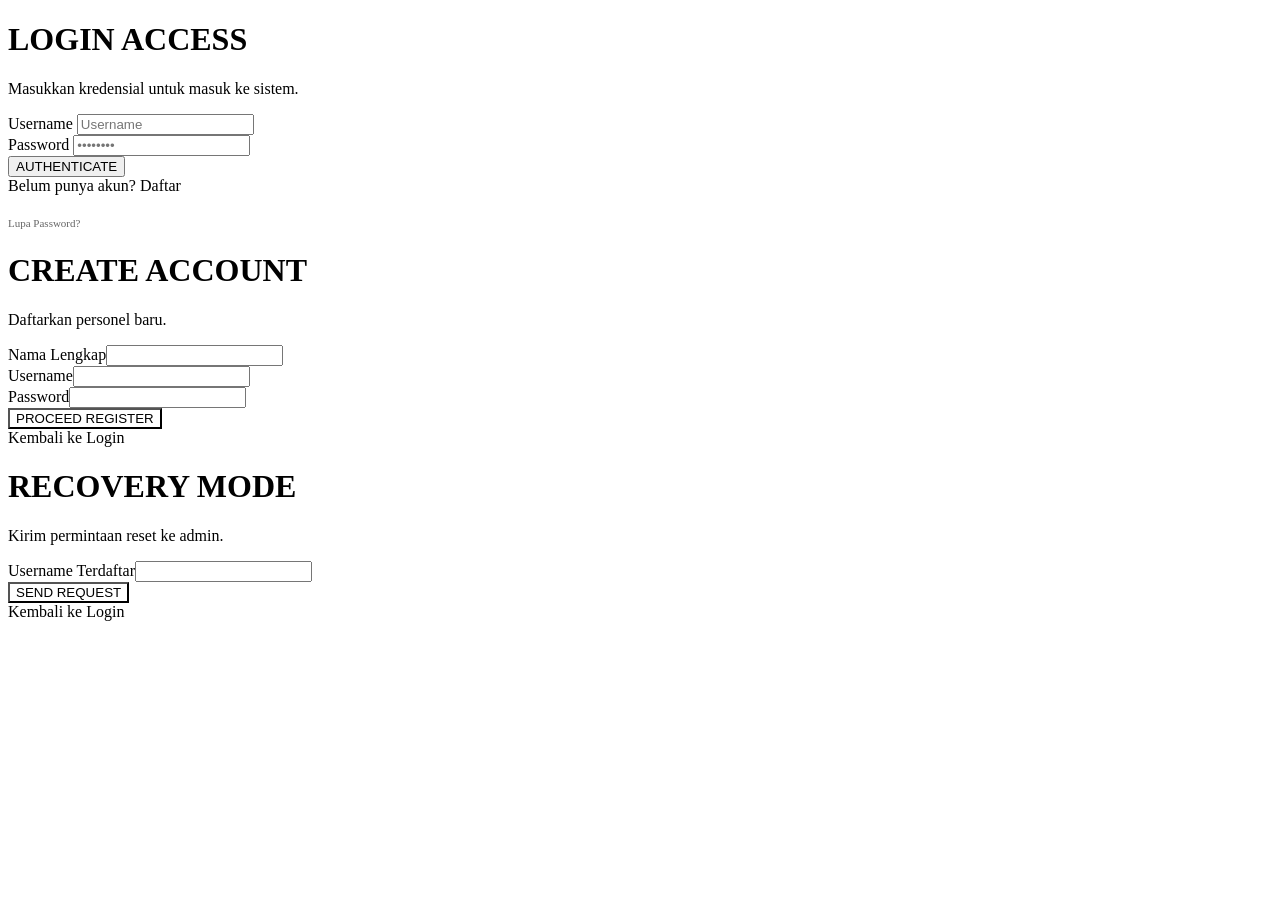
==== index.html @ b0d8b5b5 "Create index.html" ====
<!DOCTYPE html>
<html lang="id">
<head>
    <meta charset="UTF-8" />
    <meta name="viewport" content="width=device-width, initial-scale=1.0" />
    <title>TVTOTO | Secure Access</title>
    <link href="https://fonts.googleapis.com/css2?family=Plus+Jakarta+Sans:wght@400;600;700;800&family=Orbitron:wght@500;700;900&display=swap" rel="stylesheet">
    <link rel="stylesheet" href="style.css">
</head>
<body>
    <div id="loginPage">
        <div class="auth-container">
            <div id="loginForm">
                <div class="auth-header">
                    <h1>LOGIN<span> ACCESS</span></h1>
                    <p>Masukkan kredensial untuk masuk ke sistem.</p>
                </div>
                <div class="form-group">
                    <label>Username</label>
                    <input type="text" id="userLogin" placeholder="Username">
                </div>
                <div class="form-group">
                    <label>Password</label>
                    <input type="password" id="passLogin" placeholder="••••••••">
                </div>
                <button class="auth-btn" onclick="handleLogin()">AUTHENTICATE</button>
                <div class="auth-footer">
                    Belum punya akun? <a onclick="toggleAuth('register')">Daftar</a><br><br>
                    <a onclick="toggleAuth('forgot')" style="font-size: 11px; opacity: 0.6;">Lupa Password?</a>
                </div>
            </div>

            <div id="registerForm" class="hidden">
                <div class="auth-header">
                    <h1>CREATE<span> ACCOUNT</span></h1>
                    <p>Daftarkan personel baru.</p>
                </div>
                <div class="form-group"><label>Nama Lengkap</label><input type="text"></div>
                <div class="form-group"><label>Username</label><input type="text"></div>
                <div class="form-group"><label>Password</label><input type="password"></div>
                <button class="auth-btn" style="background: var(--success);" onclick="alert('Berhasil! Silakan Login.')">PROCEED REGISTER</button>
                <div class="auth-footer"><a onclick="toggleAuth('login')">Kembali ke Login</a></div>
            </div>

            <div id="forgotForm" class="hidden">
                <div class="auth-header">
                    <h1>RECOVERY<span> MODE</span></h1>
                    <p>Kirim permintaan reset ke admin.</p>
                </div>
                <div class="form-group"><label>Username Terdaftar</label><input type="text"></div>
                <button class="auth-btn" style="background: var(--danger);" onclick="alert('Permintaan terkirim!')">SEND REQUEST</button>
                <div class="auth-footer"><a onclick="toggleAuth('login')">Kembali ke Login</a></div>
            </div>
        </div>
    </div>
    <script src="script.js"></script>
</body>
</html>
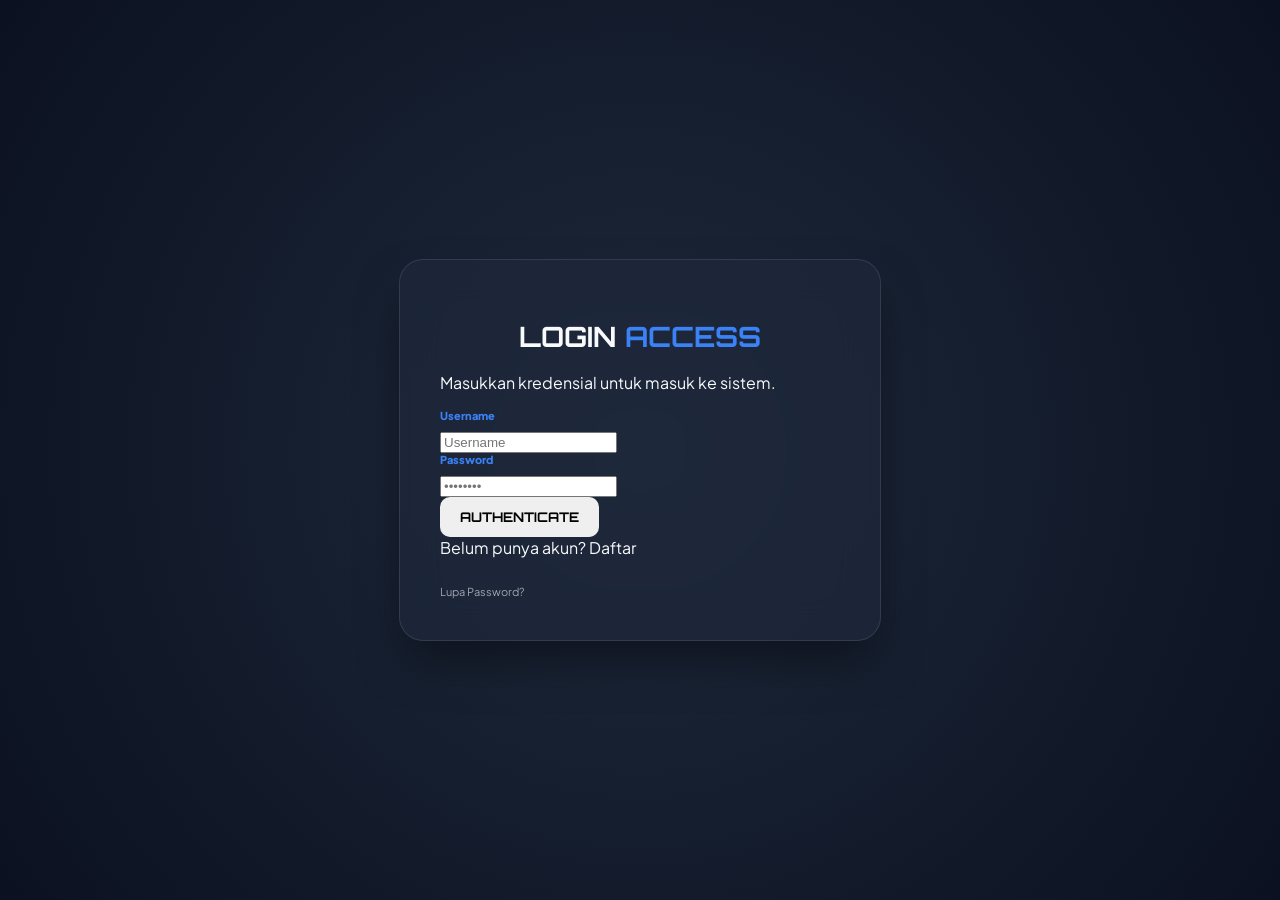
==== commit f75a7de2: "Update index.html" ====
--- a/index.html
+++ b/index.html
@@ -31,25 +31,18 @@
             </div>
 
             <div id="registerForm" class="hidden">
-                <div class="auth-header">
-                    <h1>CREATE<span> ACCOUNT</span></h1>
-                    <p>Daftarkan personel baru.</p>
-                </div>
-                <div class="form-group"><label>Nama Lengkap</label><input type="text"></div>
+                <div class="auth-header"><h1>CREATE<span> ACCOUNT</span></h1></div>
                 <div class="form-group"><label>Username</label><input type="text"></div>
                 <div class="form-group"><label>Password</label><input type="password"></div>
-                <button class="auth-btn" style="background: var(--success);" onclick="alert('Berhasil! Silakan Login.')">PROCEED REGISTER</button>
-                <div class="auth-footer"><a onclick="toggleAuth('login')">Kembali ke Login</a></div>
+                <button class="auth-btn" style="background: var(--success);" onclick="toggleAuth('login')">REGISTER</button>
+                <div class="auth-footer"><a onclick="toggleAuth('login')">Kembali</a></div>
             </div>
 
             <div id="forgotForm" class="hidden">
-                <div class="auth-header">
-                    <h1>RECOVERY<span> MODE</span></h1>
-                    <p>Kirim permintaan reset ke admin.</p>
-                </div>
-                <div class="form-group"><label>Username Terdaftar</label><input type="text"></div>
-                <button class="auth-btn" style="background: var(--danger);" onclick="alert('Permintaan terkirim!')">SEND REQUEST</button>
-                <div class="auth-footer"><a onclick="toggleAuth('login')">Kembali ke Login</a></div>
+                <div class="auth-header"><h1>RECOVERY<span> MODE</span></h1></div>
+                <div class="form-group"><label>Username</label><input type="text"></div>
+                <button class="auth-btn" style="background: var(--danger);" onclick="toggleAuth('login')">RESET</button>
+                <div class="auth-footer"><a onclick="toggleAuth('login')">Kembali</a></div>
             </div>
         </div>
     </div>
--- a/style.css
+++ b/style.css
@@ -0,0 +1,73 @@
+:root {
+    --primary-bg: #0b1120;
+    --sidebar-bg: #0f172a;
+    --accent-blue: #3b82f6;
+    --accent-yellow: #ffff00;
+    --danger: #ef4444;
+    --success: #22c55e;
+    --glass: rgba(30, 41, 59, 0.7);
+    --border: rgba(255, 255, 255, 0.1);
+}
+
+body, html {
+    margin: 0; padding: 0;
+    font-family: 'Plus Jakarta Sans', sans-serif;
+    background: var(--primary-bg);
+    color: #f8fafc;
+    height: 100vh; overflow: hidden;
+}
+
+/* Auth Pages */
+#loginPage {
+    height: 100vh; display: flex; align-items: center; justify-content: center;
+    background: radial-gradient(circle at center, #1e293b 0%, #0b1120 100%);
+}
+
+.auth-container {
+    width: 100%; max-width: 400px; padding: 40px;
+    background: var(--glass); backdrop-filter: blur(20px);
+    border-radius: 24px; border: 1px solid var(--border);
+    box-shadow: 0 25px 50px -12px rgba(0, 0, 0, 0.5);
+}
+
+.auth-header h1 { font-family: 'Orbitron'; font-size: 28px; text-align: center; }
+.auth-header h1 span { color: var(--accent-blue); }
+
+/* Dashboard Layout */
+.sidebar { width: 280px; background: var(--sidebar-bg); border-right: 1px solid var(--border); display: flex; flex-direction: column; }
+.brand-text { font-family: 'Orbitron'; font-size: 1.4rem; font-weight: 900; padding: 30px 25px; }
+.brand-text span { color: var(--accent-blue); }
+
+.nav-item { margin: 4px 15px; padding: 12px 15px; border-radius: 12px; cursor: pointer; display: flex; align-items: center; gap: 12px; color: #94a3b8; transition: 0.2s; font-weight: 600; }
+.nav-item.active { background: rgba(59, 130, 246, 0.1); color: var(--accent-blue); }
+.nav-badge { background: var(--danger); color: white; padding: 2px 8px; border-radius: 6px; font-size: 9px; margin-left: auto; }
+
+.main-content { flex: 1; padding: 40px; overflow-y: auto; }
+.card { background: var(--glass); padding: 30px; border-radius: 20px; border: 1px solid var(--border); margin-bottom: 20px; }
+.orbitron-title { font-family: 'Orbitron'; color: var(--accent-yellow); margin: 0 0 20px; font-size: 20px; }
+
+/* Components */
+.grid-2 { display: grid; grid-template-columns: 1fr 1fr; gap: 20px; }
+textarea, .custom-select { width: 100%; background: #000; color: #fff; border: 1px solid var(--border); border-radius: 12px; padding: 12px; box-sizing: border-box; }
+label { display: block; color: var(--accent-blue); font-size: 11px; font-weight: 800; margin-bottom: 8px; }
+
+.btn-group-row { display: flex; gap: 10px; margin-top: 20px; }
+button { padding: 12px 20px; border: none; border-radius: 10px; font-family: 'Orbitron'; cursor: pointer; font-weight: 700; transition: 0.3s; }
+.btn-acak { background: var(--accent-blue); color: white; flex: 2; }
+.btn-png { background: var(--success); color: #000; flex: 1; }
+.btn-reset { background: var(--danger); color: white; flex: 1; }
+
+/* Capture Area */
+.capture-box { background: white; padding: 30px; border-radius: 15px; color: #000; }
+.capture-header { text-align: center; border-bottom: 3px solid var(--sidebar-bg); margin-bottom: 20px; padding-bottom: 10px; }
+.shift-tag { font-size: 20px; font-weight: 900; color: #15803d; }
+.result-table { width: 100%; border-collapse: collapse; }
+.result-table th { background: #f1f5f9; padding: 12px; border: 1px solid #cbd5e1; }
+.result-table td { padding: 12px; border: 1px solid #cbd5e1; text-align: center; font-weight: 700; }
+.operator-lock { background: #dcfce7 !important; color: #166534; }
+
+.history-grid { display: grid; grid-template-columns: repeat(auto-fill, minmax(200px, 1fr)); gap: 10px; }
+.history-item { background: rgba(255,255,255,0.05); padding: 10px; border-radius: 8px; cursor: pointer; font-size: 12px; }
+
+.hidden { display: none !important; }
+.flex { display: flex; }
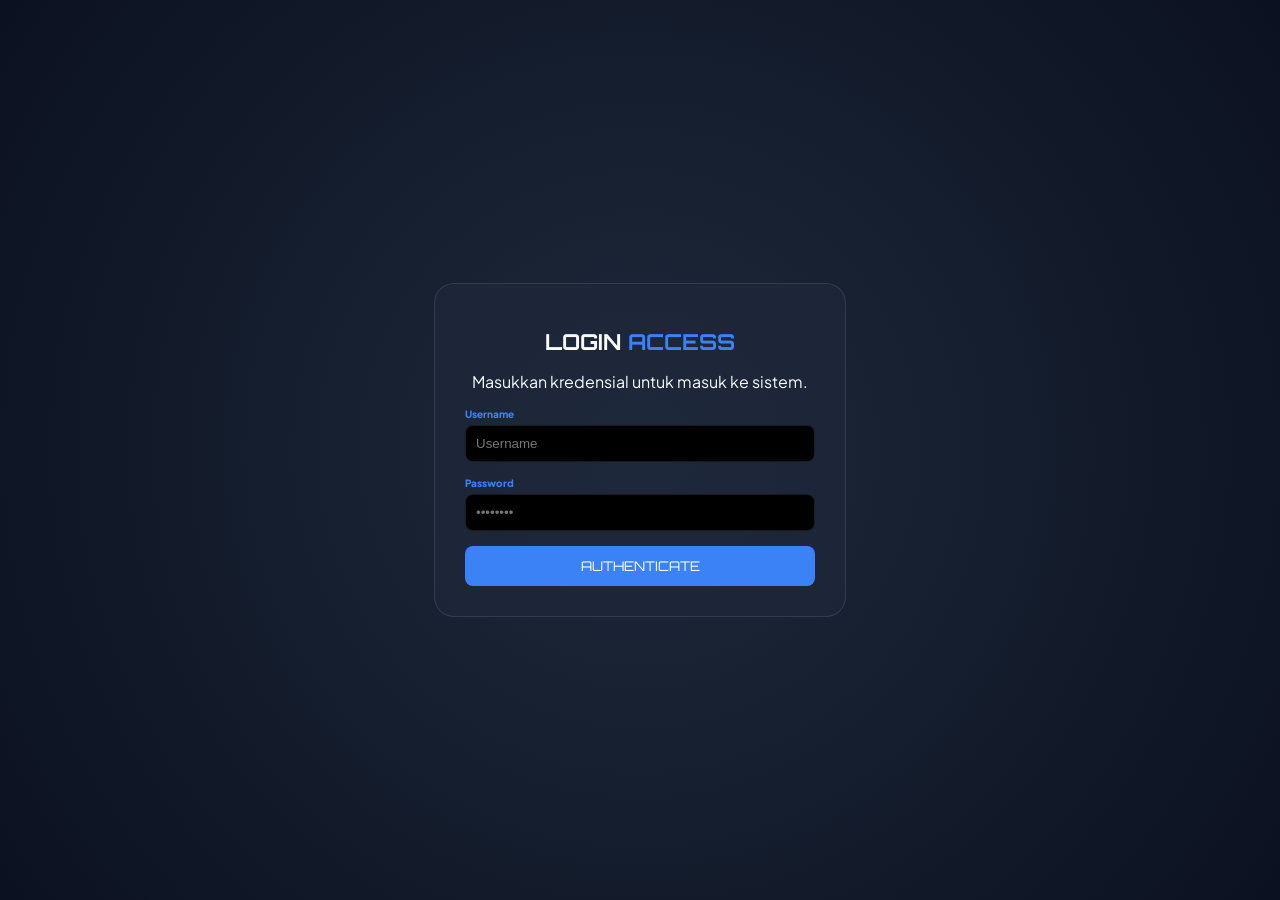
==== commit 5cff7dee: "Update index.html" ====
--- a/index.html
+++ b/index.html
@@ -24,25 +24,6 @@
                     <input type="password" id="passLogin" placeholder="••••••••">
                 </div>
                 <button class="auth-btn" onclick="handleLogin()">AUTHENTICATE</button>
-                <div class="auth-footer">
-                    Belum punya akun? <a onclick="toggleAuth('register')">Daftar</a><br><br>
-                    <a onclick="toggleAuth('forgot')" style="font-size: 11px; opacity: 0.6;">Lupa Password?</a>
-                </div>
-            </div>
-
-            <div id="registerForm" class="hidden">
-                <div class="auth-header"><h1>CREATE<span> ACCOUNT</span></h1></div>
-                <div class="form-group"><label>Username</label><input type="text"></div>
-                <div class="form-group"><label>Password</label><input type="password"></div>
-                <button class="auth-btn" style="background: var(--success);" onclick="toggleAuth('login')">REGISTER</button>
-                <div class="auth-footer"><a onclick="toggleAuth('login')">Kembali</a></div>
-            </div>
-
-            <div id="forgotForm" class="hidden">
-                <div class="auth-header"><h1>RECOVERY<span> MODE</span></h1></div>
-                <div class="form-group"><label>Username</label><input type="text"></div>
-                <button class="auth-btn" style="background: var(--danger);" onclick="toggleAuth('login')">RESET</button>
-                <div class="auth-footer"><a onclick="toggleAuth('login')">Kembali</a></div>
             </div>
         </div>
     </div>
--- a/style.css
+++ b/style.css
@@ -10,64 +10,55 @@
 }
 
 body, html {
-    margin: 0; padding: 0;
-    font-family: 'Plus Jakarta Sans', sans-serif;
-    background: var(--primary-bg);
-    color: #f8fafc;
-    height: 100vh; overflow: hidden;
+    margin: 0; font-family: 'Plus Jakarta Sans', sans-serif;
+    background: var(--primary-bg); color: #f8fafc; height: 100vh; overflow: hidden;
 }
 
-/* Auth Pages */
-#loginPage {
-    height: 100vh; display: flex; align-items: center; justify-content: center;
-    background: radial-gradient(circle at center, #1e293b 0%, #0b1120 100%);
-}
+.flex { display: flex; }
+.hidden { display: none !important; }
 
-.auth-container {
-    width: 100%; max-width: 400px; padding: 40px;
-    background: var(--glass); backdrop-filter: blur(20px);
-    border-radius: 24px; border: 1px solid var(--border);
-    box-shadow: 0 25px 50px -12px rgba(0, 0, 0, 0.5);
-}
+/* Auth */
+#loginPage { height: 100vh; display: flex; align-items: center; justify-content: center; background: radial-gradient(circle, #1e293b, #0b1120); }
+.auth-container { width: 350px; padding: 30px; background: var(--glass); border-radius: 20px; border: 1px solid var(--border); text-align: center; }
+.auth-header h1 { font-family: 'Orbitron'; font-size: 22px; }
+.auth-header span { color: var(--accent-blue); }
+.form-group { margin-bottom: 15px; text-align: left; }
+.form-group label { font-size: 10px; color: var(--accent-blue); font-weight: 800; display: block; margin-bottom: 5px; }
+.form-group input, .custom-select, textarea { width: 100%; padding: 10px; background: #000; border: 1px solid var(--border); color: #fff; border-radius: 8px; box-sizing: border-box; }
+.auth-btn { width: 100%; padding: 12px; background: var(--accent-blue); color: #fff; border: none; border-radius: 8px; font-family: 'Orbitron'; cursor: pointer; }
 
-.auth-header h1 { font-family: 'Orbitron'; font-size: 28px; text-align: center; }
-.auth-header h1 span { color: var(--accent-blue); }
+/* Dashboard */
+.sidebar { width: 250px; background: var(--sidebar-bg); border-right: 1px solid var(--border); display: flex; flex-direction: column; }
+.brand-text { font-family: 'Orbitron'; font-size: 1.2rem; font-weight: 900; padding: 25px; }
+.brand-text span { color: var(--accent-blue); }
+.menu-label { padding: 10px 25px; font-size: 10px; color: #475569; font-weight: 800; }
+.nav-item { padding: 12px 25px; color: #94a3b8; cursor: pointer; font-size: 14px; display: flex; align-items: center; gap: 10px; }
+.nav-item.active { background: rgba(59, 130, 246, 0.1); color: var(--accent-blue); }
+.nav-badge { font-size: 8px; background: var(--danger); color: #fff; padding: 2px 5px; border-radius: 4px; margin-left: auto; }
 
-/* Dashboard Layout */
-.sidebar { width: 280px; background: var(--sidebar-bg); border-right: 1px solid var(--border); display: flex; flex-direction: column; }
-.brand-text { font-family: 'Orbitron'; font-size: 1.4rem; font-weight: 900; padding: 30px 25px; }
-.brand-text span { color: var(--accent-blue); }
+.main-content { flex: 1; padding: 25px; overflow-y: auto; }
+.card { background: var(--glass); padding: 20px; border-radius: 15px; border: 1px solid var(--border); }
+.orbitron-title { font-family: 'Orbitron'; color: var(--accent-yellow); font-size: 16px; margin-top: 0; }
+.grid-2 { display: grid; grid-template-columns: 1fr 1fr; gap: 15px; }
 
-.nav-item { margin: 4px 15px; padding: 12px 15px; border-radius: 12px; cursor: pointer; display: flex; align-items: center; gap: 12px; color: #94a3b8; transition: 0.2s; font-weight: 600; }
-.nav-item.active { background: rgba(59, 130, 246, 0.1); color: var(--accent-blue); }
-.nav-badge { background: var(--danger); color: white; padding: 2px 8px; border-radius: 6px; font-size: 9px; margin-left: auto; }
+.btn-group-row { display: flex; gap: 10px; margin-top: 15px; }
+.btn-group-row button { flex: 1; padding: 10px; font-size: 10px; font-family: 'Orbitron'; border: none; border-radius: 8px; cursor: pointer; }
+.btn-acak { background: var(--accent-blue); color: #fff; }
+.btn-png { background: var(--success); color: #000; }
+.btn-reset { background: var(--danger); color: #fff; }
 
-.main-content { flex: 1; padding: 40px; overflow-y: auto; }
-.card { background: var(--glass); padding: 30px; border-radius: 20px; border: 1px solid var(--border); margin-bottom: 20px; }
-.orbitron-title { font-family: 'Orbitron'; color: var(--accent-yellow); margin: 0 0 20px; font-size: 20px; }
+/* REVISI TABEL KECIL */
+.capture-container { display: flex; justify-content: center; margin-top: 20px; }
+.capture-box { width: 100%; max-width: 550px; background: #fff; padding: 20px; border-radius: 10px; color: #000; }
+.capture-header { text-align: center; border-bottom: 2px solid #000; margin-bottom: 15px; padding-bottom: 5px; }
+.capture-header h2 { font-size: 14px; margin: 0; }
+.shift-tag { font-size: 16px; font-weight: 900; color: #15803d; }
+.date-tag { font-size: 10px; color: #64748b; }
 
-/* Components */
-.grid-2 { display: grid; grid-template-columns: 1fr 1fr; gap: 20px; }
-textarea, .custom-select { width: 100%; background: #000; color: #fff; border: 1px solid var(--border); border-radius: 12px; padding: 12px; box-sizing: border-box; }
-label { display: block; color: var(--accent-blue); font-size: 11px; font-weight: 800; margin-bottom: 8px; }
-
-.btn-group-row { display: flex; gap: 10px; margin-top: 20px; }
-button { padding: 12px 20px; border: none; border-radius: 10px; font-family: 'Orbitron'; cursor: pointer; font-weight: 700; transition: 0.3s; }
-.btn-acak { background: var(--accent-blue); color: white; flex: 2; }
-.btn-png { background: var(--success); color: #000; flex: 1; }
-.btn-reset { background: var(--danger); color: white; flex: 1; }
-
-/* Capture Area */
-.capture-box { background: white; padding: 30px; border-radius: 15px; color: #000; }
-.capture-header { text-align: center; border-bottom: 3px solid var(--sidebar-bg); margin-bottom: 20px; padding-bottom: 10px; }
-.shift-tag { font-size: 20px; font-weight: 900; color: #15803d; }
-.result-table { width: 100%; border-collapse: collapse; }
-.result-table th { background: #f1f5f9; padding: 12px; border: 1px solid #cbd5e1; }
-.result-table td { padding: 12px; border: 1px solid #cbd5e1; text-align: center; font-weight: 700; }
+.result-table { width: 100%; border-collapse: collapse; font-size: 11px; }
+.result-table th { background: #f1f5f9; padding: 8px; border: 1px solid #cbd5e1; }
+.result-table td { padding: 6px; border: 1px solid #cbd5e1; text-align: center; font-weight: 700; }
 .operator-lock { background: #dcfce7 !important; color: #166534; }
 
-.history-grid { display: grid; grid-template-columns: repeat(auto-fill, minmax(200px, 1fr)); gap: 10px; }
-.history-item { background: rgba(255,255,255,0.05); padding: 10px; border-radius: 8px; cursor: pointer; font-size: 12px; }
-
-.hidden { display: none !important; }
-.flex { display: flex; }
+.history-grid { display: flex; gap: 10px; flex-wrap: wrap; }
+.history-item { background: rgba(255,255,255,0.05); padding: 8px; border-radius: 5px; font-size: 10px; cursor: pointer; }
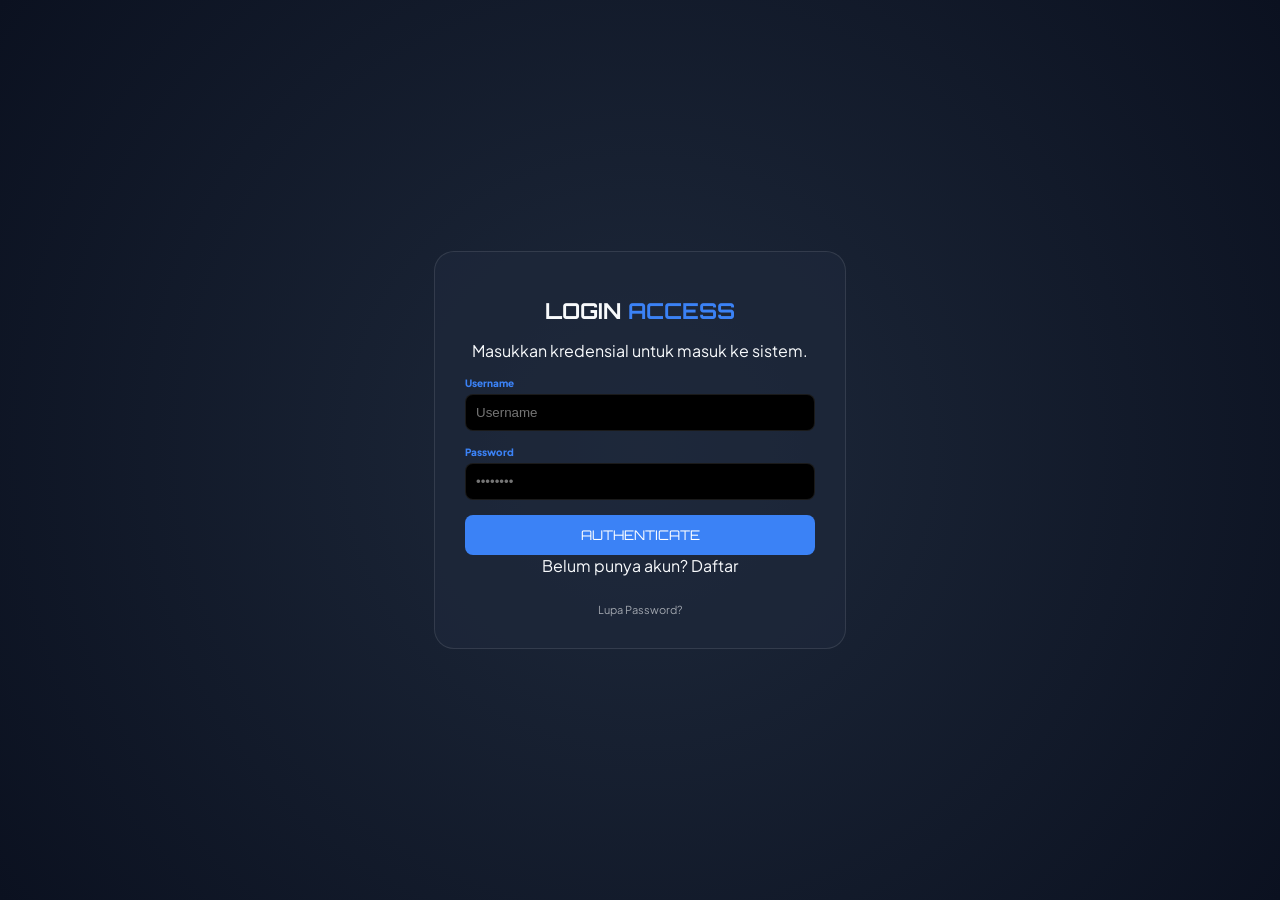
==== commit 947b57d0: "Update index.html" ====
--- a/index.html
+++ b/index.html
@@ -24,6 +24,25 @@
                     <input type="password" id="passLogin" placeholder="••••••••">
                 </div>
                 <button class="auth-btn" onclick="handleLogin()">AUTHENTICATE</button>
+                <div class="auth-footer">
+                    Belum punya akun? <a onclick="toggleAuth('register')">Daftar</a><br><br>
+                    <a onclick="toggleAuth('forgot')" style="font-size: 11px; opacity: 0.6;">Lupa Password?</a>
+                </div>
+            </div>
+
+            <div id="registerForm" class="hidden">
+                <div class="auth-header"><h1>CREATE<span> ACCOUNT</span></h1></div>
+                <div class="form-group"><label>Username</label><input type="text"></div>
+                <div class="form-group"><label>Password</label><input type="password"></div>
+                <button class="auth-btn" style="background: var(--success);" onclick="toggleAuth('login')">REGISTER</button>
+                <div class="auth-footer"><a onclick="toggleAuth('login')">Kembali</a></div>
+            </div>
+
+            <div id="forgotForm" class="hidden">
+                <div class="auth-header"><h1>RECOVERY<span> MODE</span></h1></div>
+                <div class="form-group"><label>Username</label><input type="text"></div>
+                <button class="auth-btn" style="background: var(--danger);" onclick="toggleAuth('login')">RESET</button>
+                <div class="auth-footer"><a onclick="toggleAuth('login')">Kembali</a></div>
             </div>
         </div>
     </div>
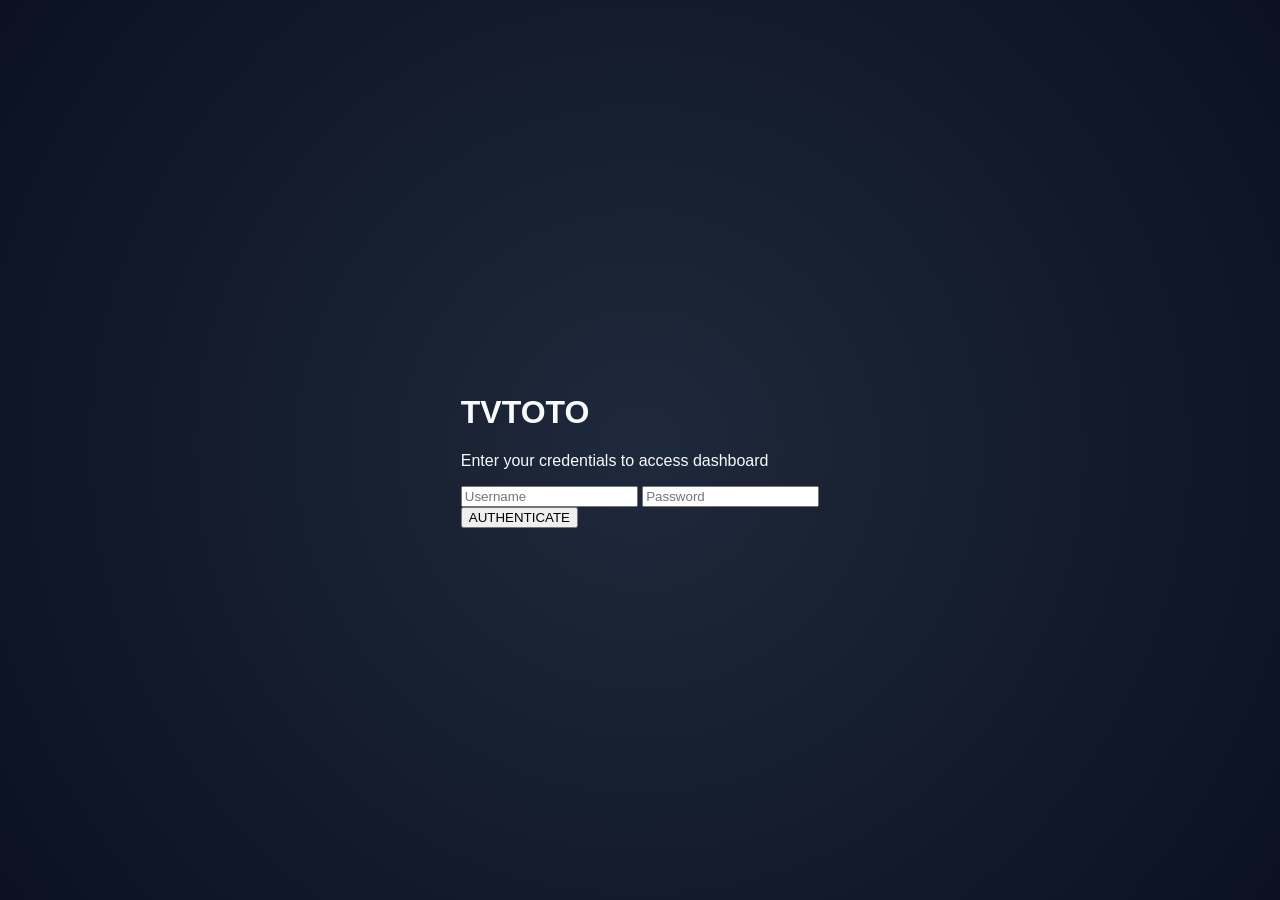
==== commit 055ed730: "Update index.html" ====
--- a/index.html
+++ b/index.html
@@ -1,49 +1,21 @@
 <!DOCTYPE html>
 <html lang="id">
 <head>
-    <meta charset="UTF-8" />
-    <meta name="viewport" content="width=device-width, initial-scale=1.0" />
-    <title>TVTOTO | Secure Access</title>
-    <link href="https://fonts.googleapis.com/css2?family=Plus+Jakarta+Sans:wght@400;600;700;800&family=Orbitron:wght@500;700;900&display=swap" rel="stylesheet">
+    <meta charset="UTF-8">
+    <meta name="viewport" content="width=device-width, initial-scale=1.0">
+    <title>Login | TVTOTO System</title>
     <link rel="stylesheet" href="style.css">
 </head>
 <body>
     <div id="loginPage">
-        <div class="auth-container">
-            <div id="loginForm">
-                <div class="auth-header">
-                    <h1>LOGIN<span> ACCESS</span></h1>
-                    <p>Masukkan kredensial untuk masuk ke sistem.</p>
-                </div>
-                <div class="form-group">
-                    <label>Username</label>
-                    <input type="text" id="userLogin" placeholder="Username">
-                </div>
-                <div class="form-group">
-                    <label>Password</label>
-                    <input type="password" id="passLogin" placeholder="••••••••">
-                </div>
-                <button class="auth-btn" onclick="handleLogin()">AUTHENTICATE</button>
-                <div class="auth-footer">
-                    Belum punya akun? <a onclick="toggleAuth('register')">Daftar</a><br><br>
-                    <a onclick="toggleAuth('forgot')" style="font-size: 11px; opacity: 0.6;">Lupa Password?</a>
-                </div>
+        <div class="login-card">
+            <h1 class="brand-text">TV<span>TOTO</span></h1>
+            <p>Enter your credentials to access dashboard</p>
+            <div class="input-group">
+                <input type="text" id="userLogin" placeholder="Username" required>
+                <input type="password" id="passLogin" placeholder="Password" required>
             </div>
-
-            <div id="registerForm" class="hidden">
-                <div class="auth-header"><h1>CREATE<span> ACCOUNT</span></h1></div>
-                <div class="form-group"><label>Username</label><input type="text"></div>
-                <div class="form-group"><label>Password</label><input type="password"></div>
-                <button class="auth-btn" style="background: var(--success);" onclick="toggleAuth('login')">REGISTER</button>
-                <div class="auth-footer"><a onclick="toggleAuth('login')">Kembali</a></div>
-            </div>
-
-            <div id="forgotForm" class="hidden">
-                <div class="auth-header"><h1>RECOVERY<span> MODE</span></h1></div>
-                <div class="form-group"><label>Username</label><input type="text"></div>
-                <button class="auth-btn" style="background: var(--danger);" onclick="toggleAuth('login')">RESET</button>
-                <div class="auth-footer"><a onclick="toggleAuth('login')">Kembali</a></div>
-            </div>
+            <button class="btn-login" onclick="handleLogin()">AUTHENTICATE</button>
         </div>
     </div>
     <script src="script.js"></script>
--- a/style.css
+++ b/style.css
@@ -9,56 +9,129 @@
     --border: rgba(255, 255, 255, 0.1);
 }
 
+/* PERBAIKAN UTAMA: Hapus overflow hidden */
 body, html {
-    margin: 0; font-family: 'Plus Jakarta Sans', sans-serif;
-    background: var(--primary-bg); color: #f8fafc; height: 100vh; overflow: hidden;
+    margin: 0;
+    padding: 0;
+    font-family: 'Plus Jakarta Sans', sans-serif;
+    background: var(--primary-bg);
+    color: #f8fafc;
+    min-height: 100vh; /* Menggunakan min-height agar tidak terkunci */
+    overflow-x: hidden;
 }
 
-.flex { display: flex; }
+.flex { 
+    display: flex; 
+    min-height: 100vh;
+}
+
 .hidden { display: none !important; }
 
-/* Auth */
-#loginPage { height: 100vh; display: flex; align-items: center; justify-content: center; background: radial-gradient(circle, #1e293b, #0b1120); }
-.auth-container { width: 350px; padding: 30px; background: var(--glass); border-radius: 20px; border: 1px solid var(--border); text-align: center; }
-.auth-header h1 { font-family: 'Orbitron'; font-size: 22px; }
-.auth-header span { color: var(--accent-blue); }
-.form-group { margin-bottom: 15px; text-align: left; }
-.form-group label { font-size: 10px; color: var(--accent-blue); font-weight: 800; display: block; margin-bottom: 5px; }
-.form-group input, .custom-select, textarea { width: 100%; padding: 10px; background: #000; border: 1px solid var(--border); color: #fff; border-radius: 8px; box-sizing: border-box; }
-.auth-btn { width: 100%; padding: 12px; background: var(--accent-blue); color: #fff; border: none; border-radius: 8px; font-family: 'Orbitron'; cursor: pointer; }
+/* Sidebar Styling */
+.sidebar { 
+    width: 260px; 
+    background: var(--sidebar-bg); 
+    border-right: 1px solid var(--border); 
+    display: flex; 
+    flex-direction: column;
+    flex-shrink: 0; /* Sidebar tidak menyusut */
+}
 
-/* Dashboard */
-.sidebar { width: 250px; background: var(--sidebar-bg); border-right: 1px solid var(--border); display: flex; flex-direction: column; }
-.brand-text { font-family: 'Orbitron'; font-size: 1.2rem; font-weight: 900; padding: 25px; }
-.brand-text span { color: var(--accent-blue); }
-.menu-label { padding: 10px 25px; font-size: 10px; color: #475569; font-weight: 800; }
-.nav-item { padding: 12px 25px; color: #94a3b8; cursor: pointer; font-size: 14px; display: flex; align-items: center; gap: 10px; }
-.nav-item.active { background: rgba(59, 130, 246, 0.1); color: var(--accent-blue); }
-.nav-badge { font-size: 8px; background: var(--danger); color: #fff; padding: 2px 5px; border-radius: 4px; margin-left: auto; }
+.main-content { 
+    flex: 1; 
+    padding: 30px; 
+    overflow-y: auto; /* Scroll hanya di area konten */
+}
 
-.main-content { flex: 1; padding: 25px; overflow-y: auto; }
-.card { background: var(--glass); padding: 20px; border-radius: 15px; border: 1px solid var(--border); }
-.orbitron-title { font-family: 'Orbitron'; color: var(--accent-yellow); font-size: 16px; margin-top: 0; }
-.grid-2 { display: grid; grid-template-columns: 1fr 1fr; gap: 15px; }
+/* Auth Page (Hanya untuk Index) */
+#loginPage { 
+    position: fixed;
+    inset: 0;
+    z-index: 9999;
+    display: flex; 
+    align-items: center; 
+    justify-content: center; 
+    background: radial-gradient(circle, #1e293b, #0b1120); 
+}
 
-.btn-group-row { display: flex; gap: 10px; margin-top: 15px; }
-.btn-group-row button { flex: 1; padding: 10px; font-size: 10px; font-family: 'Orbitron'; border: none; border-radius: 8px; cursor: pointer; }
-.btn-acak { background: var(--accent-blue); color: #fff; }
-.btn-png { background: var(--success); color: #000; }
-.btn-reset { background: var(--danger); color: #fff; }
+/* Navigasi */
+.nav-item { 
+    padding: 14px 25px; 
+    color: #94a3b8; 
+    cursor: pointer; 
+    transition: 0.3s;
+    display: flex;
+    align-items: center;
+    gap: 12px;
+}
 
-/* REVISI TABEL KECIL */
-.capture-container { display: flex; justify-content: center; margin-top: 20px; }
-.capture-box { width: 100%; max-width: 550px; background: #fff; padding: 20px; border-radius: 10px; color: #000; }
-.capture-header { text-align: center; border-bottom: 2px solid #000; margin-bottom: 15px; padding-bottom: 5px; }
-.capture-header h2 { font-size: 14px; margin: 0; }
-.shift-tag { font-size: 16px; font-weight: 900; color: #15803d; }
-.date-tag { font-size: 10px; color: #64748b; }
+.nav-item:hover, .nav-item.active { 
+    background: rgba(59, 130, 246, 0.1); 
+    color: var(--accent-blue); 
+}
 
-.result-table { width: 100%; border-collapse: collapse; font-size: 11px; }
-.result-table th { background: #f1f5f9; padding: 8px; border: 1px solid #cbd5e1; }
-.result-table td { padding: 6px; border: 1px solid #cbd5e1; text-align: center; font-weight: 700; }
-.operator-lock { background: #dcfce7 !important; color: #166534; }
+/* Utility Classes */
+.nav-absensi-red { color: #ff4d4d; font-weight: bold; }
+.nav-badge { font-size: 9px; background: var(--danger); padding: 2px 6px; border-radius: 4px; margin-left: auto; }
 
-.history-grid { display: flex; gap: 10px; flex-wrap: wrap; }
-.history-item { background: rgba(255,255,255,0.05); padding: 8px; border-radius: 5px; font-size: 10px; cursor: pointer; }
+/* Sidebar Layout */
+.sidebar {
+    height: 100vh;
+    display: flex;
+    flex-direction: column;
+    position: sticky;
+    top: 0;
+}
+
+/* Memaksa footer/logout ke paling bawah sidebar */
+.sidebar-footer {
+    margin-top: auto;
+    padding-bottom: 20px;
+    border-top: 1px solid var(--border);
+}
+
+.logout-btn {
+    color: var(--danger) !important;
+}
+
+/* Perbaikan Tabel Jobdesk agar Sempurna */
+.capture-container {
+    margin-top: 30px;
+    display: flex;
+    justify-content: center;
+}
+
+.capture-box {
+    width: 100%;
+    max-width: 600px;
+    background: white; /* Background wajib putih untuk PNG */
+    padding: 25px;
+    border-radius: 8px;
+    color: #333;
+}
+
+.result-table {
+    width: 100%;
+    border-collapse: collapse;
+    margin-top: 15px;
+}
+
+.result-table th {
+    background: #0f172a;
+    color: white;
+    padding: 12px;
+    border: 1px solid #dee2e6;
+}
+
+.result-table td {
+    padding: 12px;
+    border: 1px solid #dee2e6;
+    text-align: center;
+    font-weight: bold;
+    color: #000;
+}
+
+/* Menghilangkan Tab yang tidak aktif */
+.hidden {
+    display: none !important;
+}
